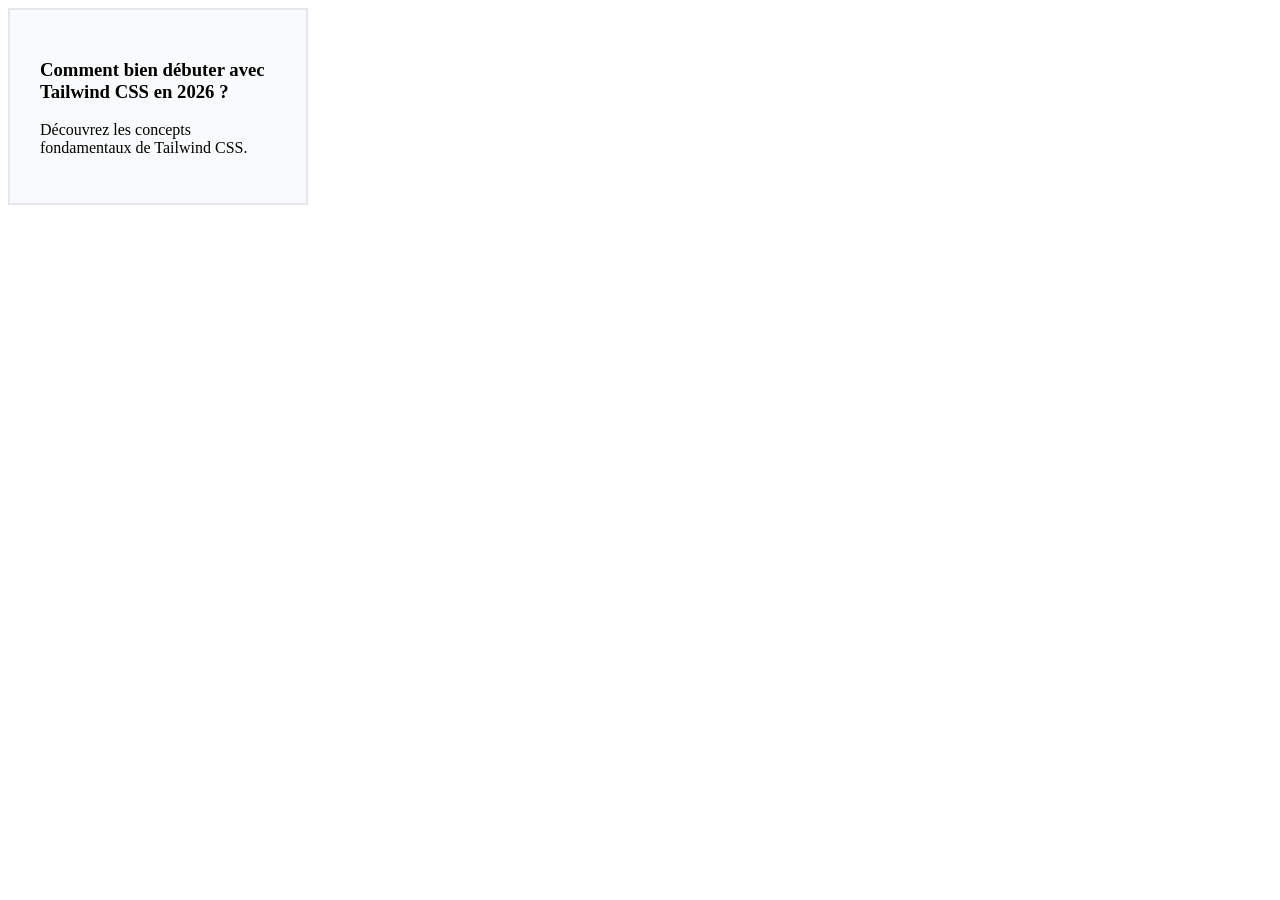
==== Tutos/CSS/projet-blog-boxmodel/index.html @ 480723d1 "tuto21 Comprendre le dimensionnement réel d'une carte" ====
<!DOCTYPE html>
<html lang="en">
<head>
    <meta charset="UTF-8">
    <meta name="viewport" content="width=device-width, initial-scale=1.0">
    <link rel="stylesheet" href="components.css">
    <link rel="stylesheet" href="global.css">

</head>
<body>
    
    <div class="carte-article">
        <div class="carte-contenu">
            <h3>Comment bien débuter avec Tailwind CSS en 2026 ?</h3>
            <p>Découvrez les concepts fondamentaux de Tailwind CSS.</p>
        </div>
    </div>
    
</body>
</html>
---- Tutos/CSS/projet-blog-boxmodel/components.css ----
.carte-article {
    width: 300px;
    background: #f9fafb;
    border: 2px solid #e5e7eb;
}
.carte-contenu {
    padding: 30px;
}
---- Tutos/CSS/projet-blog-boxmodel/global.css ----
/* Ce sélecteur "étoile" cible absolument TOUS les éléments HTML */
* {
    box-sizing: border-box;
}
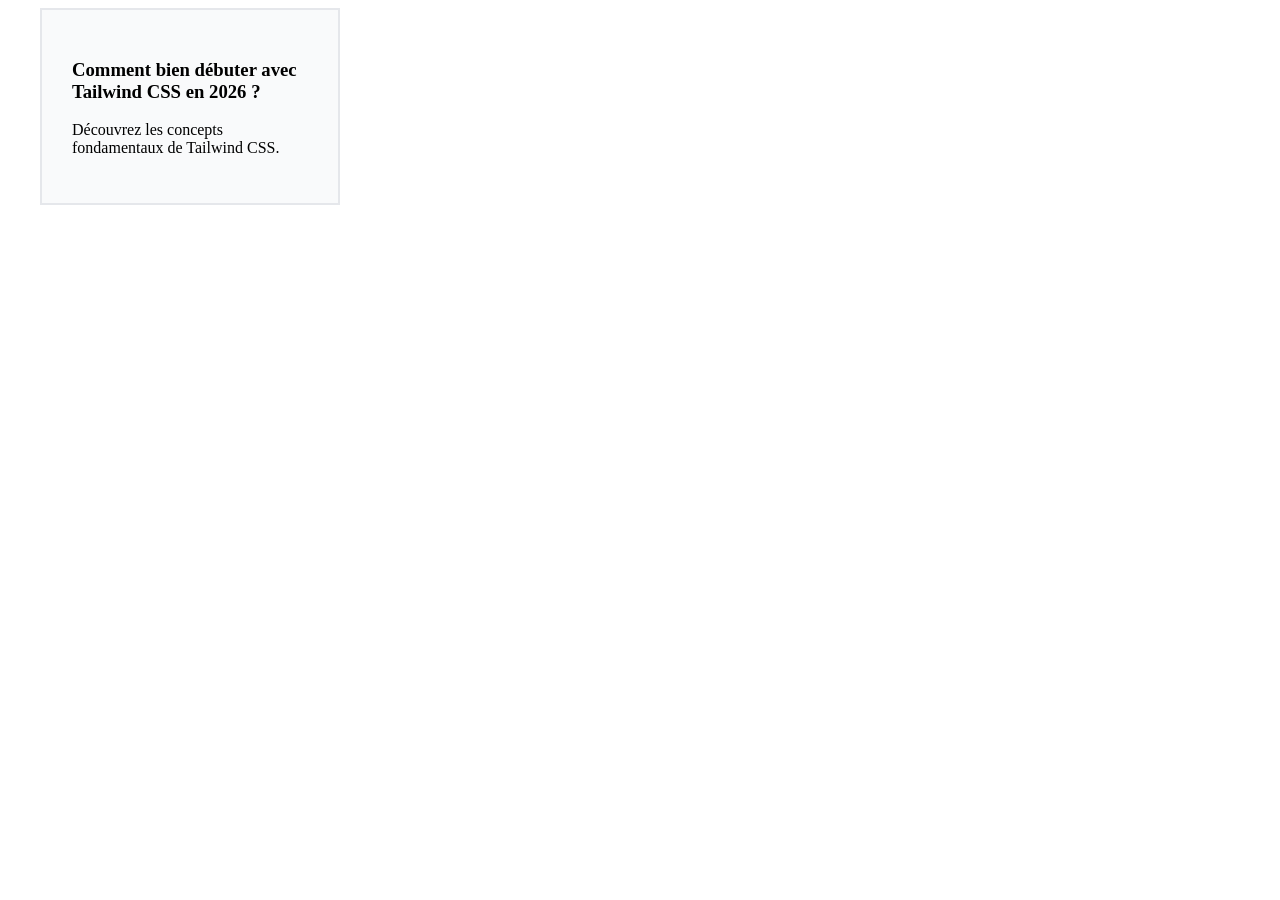
==== commit 99c8c9e6: "Projet Fil Rouge" ====
--- a/Tutos/CSS/projet-blog-boxmodel/index.html
+++ b/Tutos/CSS/projet-blog-boxmodel/index.html
@@ -5,11 +5,16 @@
     <meta name="viewport" content="width=device-width, initial-scale=1.0">
     <link rel="stylesheet" href="components.css">
     <link rel="stylesheet" href="global.css">
+    <link rel="stylesheet" href="pages.css">
 
 </head>
 <body>
     
-    <div class="carte-article">
+     <!-- Nouveau conteneur principal -->
+    <section class="section-articles">
+        <div class="conteneur-articles">
+            
+            <div class="carte-article">
         <div class="carte-contenu">
             <h3>Comment bien débuter avec Tailwind CSS en 2026 ?</h3>
             <p>Découvrez les concepts fondamentaux de Tailwind CSS.</p>
--- a/Tutos/CSS/projet-blog-boxmodel/pages.css
+++ b/Tutos/CSS/projet-blog-boxmodel/pages.css
@@ -0,0 +1,6 @@
+/* css/pages.css */
+.conteneur-articles {
+    max-width: 1200px;
+    /* La marge "auto" à gauche et à droite centre l'élément */
+    margin: 0 auto; 
+}
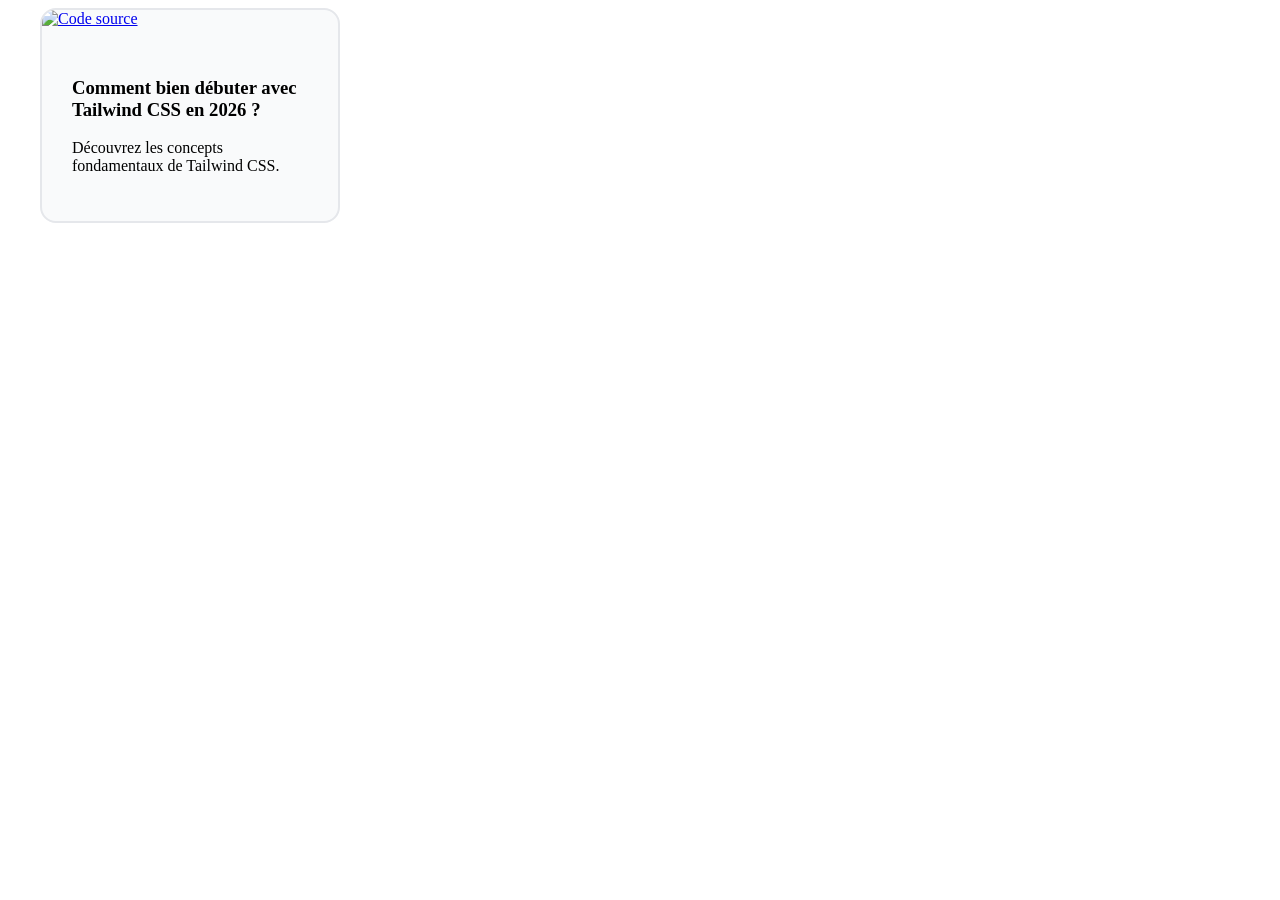
==== commit 63f55305: "tuto24Maîtriser le contenu dans une carte" ====
--- a/Tutos/CSS/projet-blog-boxmodel/index.html
+++ b/Tutos/CSS/projet-blog-boxmodel/index.html
@@ -1,25 +1,38 @@
+
 <!DOCTYPE html>
-<html lang="en">
+<html lang="fr">
 <head>
     <meta charset="UTF-8">
     <meta name="viewport" content="width=device-width, initial-scale=1.0">
+    <title>Mes cartes d'articles</title>
+
     <link rel="stylesheet" href="components.css">
     <link rel="stylesheet" href="global.css">
     <link rel="stylesheet" href="pages.css">
-
 </head>
 <body>
-    
-     <!-- Nouveau conteneur principal -->
+
+    <!-- Conteneur principal -->
     <section class="section-articles">
         <div class="conteneur-articles">
-            
+
             <div class="carte-article">
-        <div class="carte-contenu">
-            <h3>Comment bien débuter avec Tailwind CSS en 2026 ?</h3>
-            <p>Découvrez les concepts fondamentaux de Tailwind CSS.</p>
+
+                <!-- Bloc image -->
+                <a href="#" class="carte-image">
+                    <img src="https://picsum.photos/400/300" alt="Code source">
+                </a>
+
+                <!-- Bloc de contenu -->
+                <div class="carte-contenu">
+                    <h3>Comment bien débuter avec Tailwind CSS en 2026 ?</h3>
+                    <p>Découvrez les concepts fondamentaux de Tailwind CSS.</p>
+                </div>
+
+            </div>
+
         </div>
-    </div>
-    
+    </section>
+
 </body>
-</html>+</html>
--- a/Tutos/CSS/projet-blog-boxmodel/components.css
+++ b/Tutos/CSS/projet-blog-boxmodel/components.css
@@ -1,8 +1,25 @@
+
 .carte-article {
     width: 300px;
     background: #f9fafb;
     border: 2px solid #e5e7eb;
+    margin-bottom: 24px;
+
+    /* Nouvelles règles */
+    border-radius: 16px;
+    overflow: hidden;
 }
+
 .carte-contenu {
     padding: 30px;
 }
+
+.carte-image {
+    display: block; /* Retire le petit espace parasite sous les liens */
+}
+
+.carte-image img {
+    width: 100%;
+    height: 220px;
+    object-fit: cover;
+}
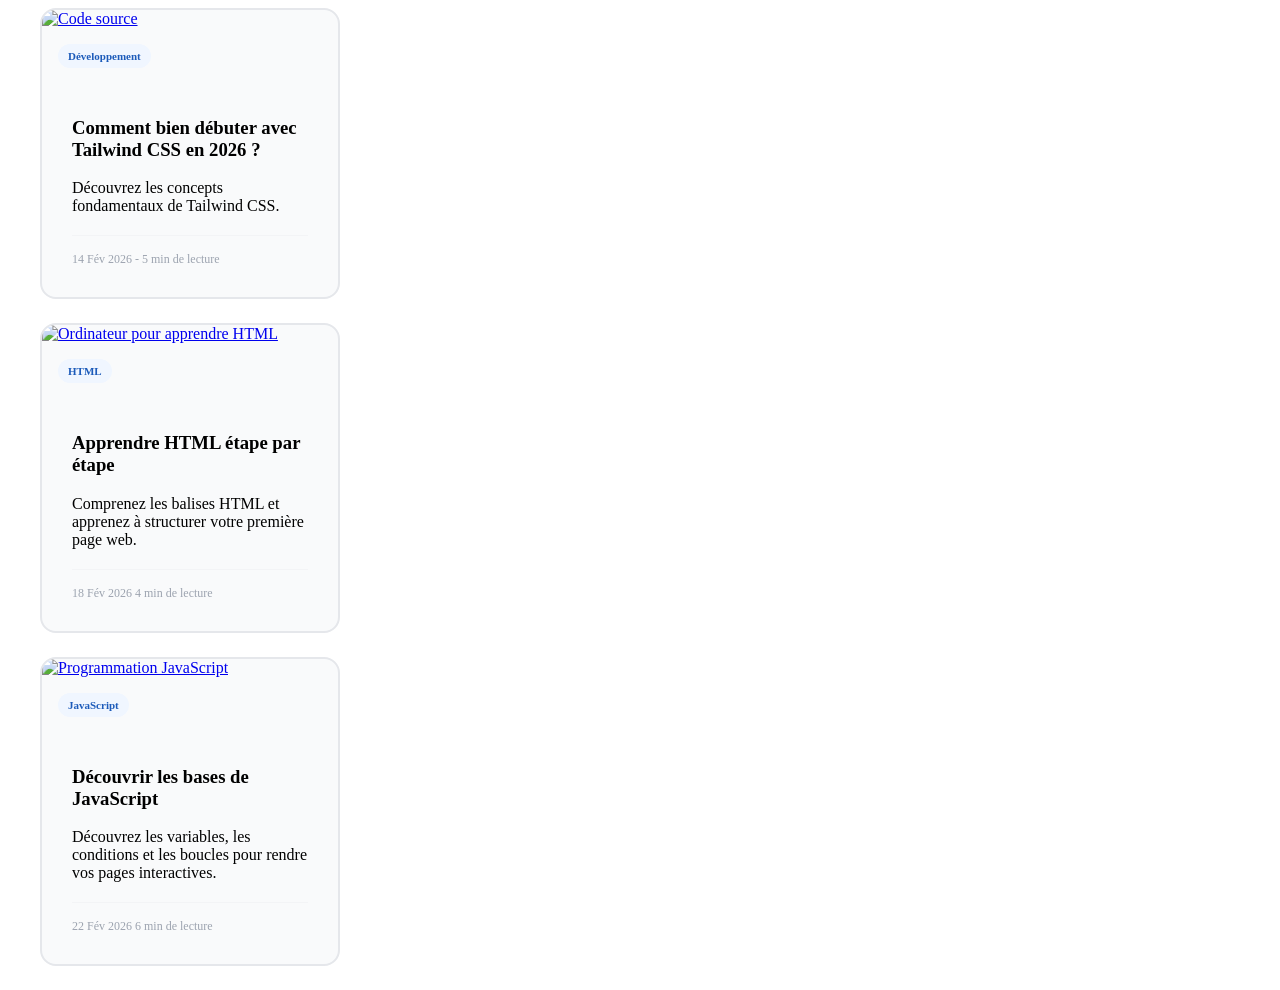
==== commit ed498fa0: "tuto25 Construire une carte d'article homogène" ====
--- a/Tutos/CSS/projet-blog-boxmodel/index.html
+++ b/Tutos/CSS/projet-blog-boxmodel/index.html
@@ -22,14 +22,58 @@
                 <a href="#" class="carte-image">
                     <img src="https://picsum.photos/400/300" alt="Code source">
                 </a>
+                 <!-- Nouvelle étiquette (entre l'image et le contenu) -->
+                <span class="etiquette-categorie bleu">Développement</span>
+    
 
                 <!-- Bloc de contenu -->
                 <div class="carte-contenu">
                     <h3>Comment bien débuter avec Tailwind CSS en 2026 ?</h3>
                     <p>Découvrez les concepts fondamentaux de Tailwind CSS.</p>
+                    <!-- Nouvelles métadonnées (fin du contenu) -->
+                  <div class="carte-meta">
+                   <span>14 Fév 2026</span>
+                   <span>- 5 min de lecture</span>
+                  </div>
                 </div>
 
+            </div> 
+         <!-- CARTE 2 -->
+        <div class="carte-article">
+            <a href="#" class="carte-image">
+                <img src="https://picsum.photos/400/300?random=2" alt="Ordinateur pour apprendre HTML">
+            </a>
+
+            <span class="etiquette-categorie bleu">HTML</span>
+
+            <div class="carte-contenu">
+                <h3>Apprendre HTML étape par étape</h3>
+                <p>Comprenez les balises HTML et apprenez à structurer votre première page web.</p>
+
+                <div class="carte-meta">
+                    <span>18 Fév 2026</span>
+                    <span>4 min de lecture</span>
+                </div>
             </div>
+        </div>
+        <!-- CARTE 3 -->
+        <div class="carte-article">
+            <a href="#" class="carte-image">
+                <img src="https://picsum.photos/400/300?random=3" alt="Programmation JavaScript">
+            </a>
+
+            <span class="etiquette-categorie bleu">JavaScript</span>
+
+            <div class="carte-contenu">
+                <h3>Découvrir les bases de JavaScript</h3>
+                <p>Découvrez les variables, les conditions et les boucles pour rendre vos pages interactives.</p>
+
+                <div class="carte-meta">
+                    <span>22 Fév 2026</span>
+                    <span>6 min de lecture</span>
+                </div>
+            </div>
+        </div>
 
         </div>
     </section>
--- a/Tutos/CSS/projet-blog-boxmodel/components.css
+++ b/Tutos/CSS/projet-blog-boxmodel/components.css
@@ -23,3 +23,21 @@
     height: 220px;
     object-fit: cover;
 }
+.etiquette-categorie {
+    display: inline-block;
+    margin: 16px 16px 0;
+    padding: 6px 10px;
+    font-size: 11px;
+    font-weight: 700;
+    border-radius: 99px;
+    background: #f0f6ff;
+    color: #1c5bba;
+}
+
+.carte-meta {
+    margin-top: 20px;
+    padding-top: 16px;
+    font-size: 12px;
+    color: #9ca3af;
+    border-top: 1px solid #f3f4f6;
+}
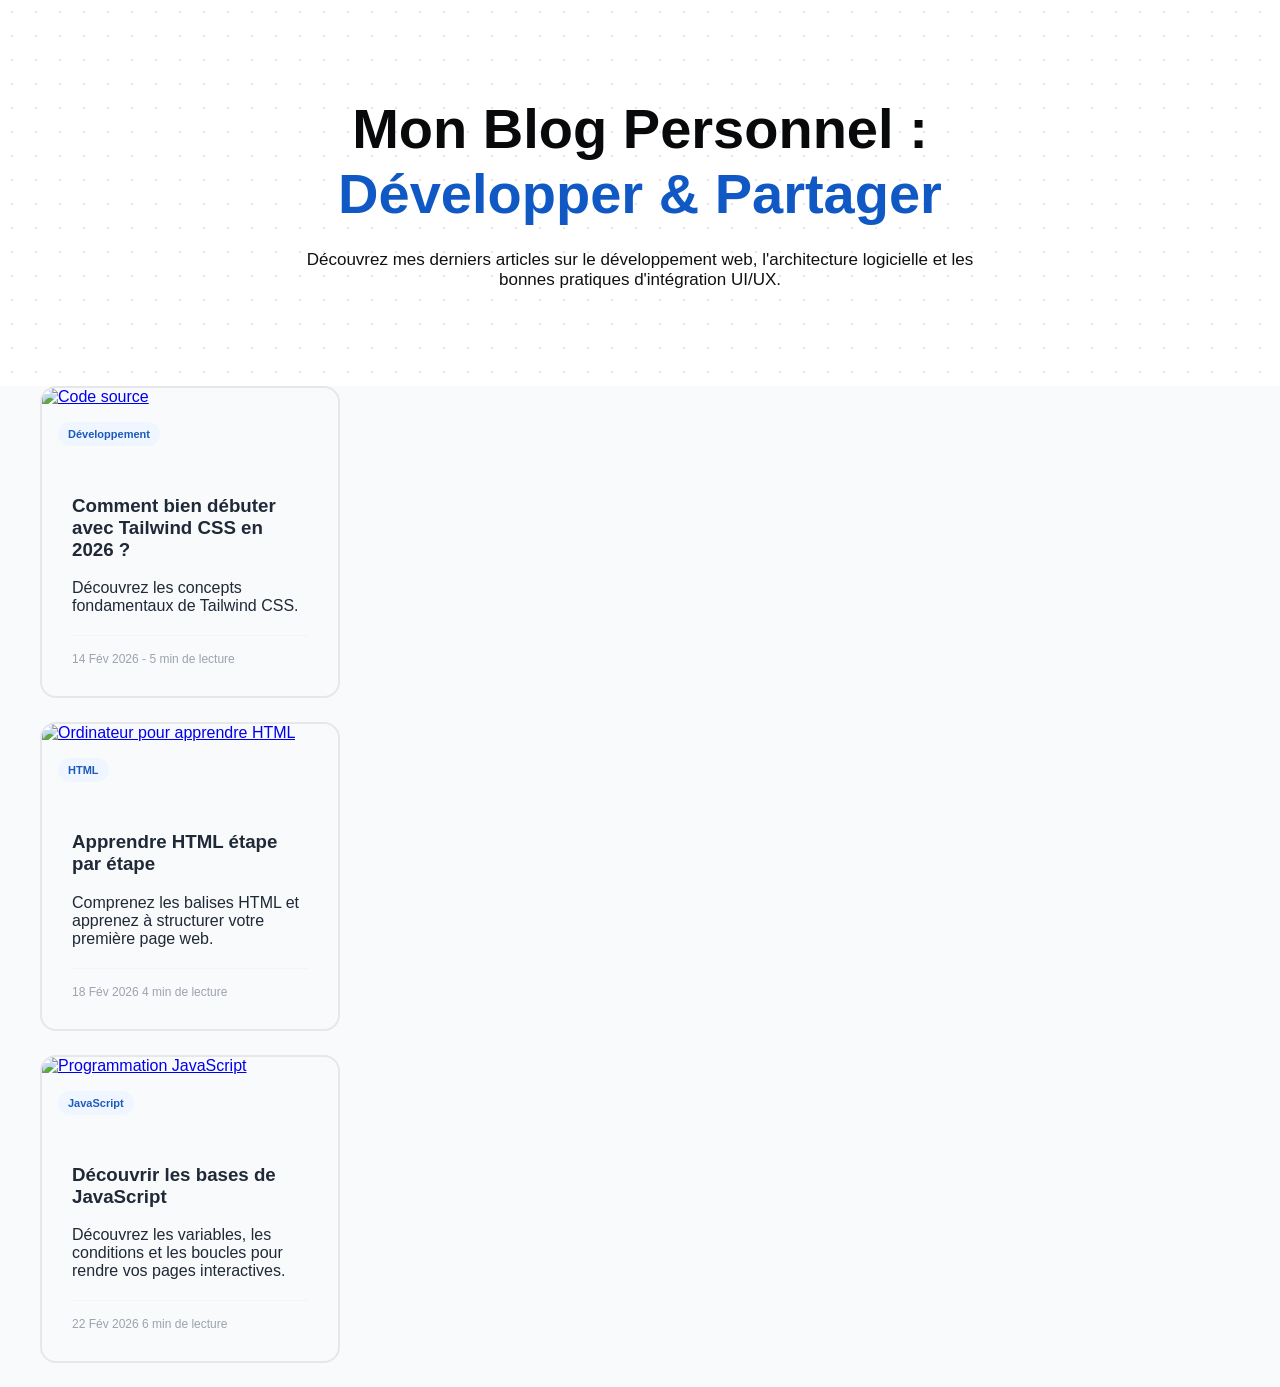
==== commit bf5a1368: "tuto-26-Projet de synthèse — Modèle de boîte" ====
--- a/Tutos/CSS/projet-blog-boxmodel/index.html
+++ b/Tutos/CSS/projet-blog-boxmodel/index.html
@@ -14,6 +14,12 @@
 
     <!-- Conteneur principal -->
     <section class="section-articles">
+        <!-- Nouvelle bannière à insérer -->
+<section class="banniere-accueil">
+    <h1>Mon Blog Personnel :<br><span>Développer &amp; Partager</span></h1>
+    
+    <p>Découvrez mes derniers articles sur le développement web, l'architecture logicielle et les bonnes pratiques d'intégration UI/UX.</p>
+</section>
         <div class="conteneur-articles">
 
             <div class="carte-article">
--- a/Tutos/CSS/projet-blog-boxmodel/global.css
+++ b/Tutos/CSS/projet-blog-boxmodel/global.css
@@ -1,4 +1,10 @@
 /* Ce sélecteur "étoile" cible absolument TOUS les éléments HTML */
 * {
     box-sizing: border-box;
+}
+body {
+    margin: 0;
+    background: #f9fafb;
+    font-family: Arial, sans-serif;
+    color: #1f2937;
 }
--- a/Tutos/CSS/projet-blog-boxmodel/pages.css
+++ b/Tutos/CSS/projet-blog-boxmodel/pages.css
@@ -4,3 +4,27 @@
     /* La marge "auto" à gauche et à droite centre l'élément */
     margin: 0 auto; 
 }
+.banniere-accueil {
+    padding: 96px 24px;
+    text-align: center;
+    background: #ffffff;
+  /* Petit effet de fond (grille) pour le style */
+    background-image: radial-gradient(#e5e7eb 1px, transparent 1px);
+    background-size: 24px 24px;
+}
+.banniere-accueil h1 {
+    max-width: 850px;
+    margin: 0 auto; /* Centre le titre de 850px au milieu de la page */
+    font-size: 56px;
+    color: #08090a;
+}
+.banniere-accueil span{
+    color: #1058c4;
+}
+
+.banniere-accueil p {
+    max-width: 680px;
+    margin: 24px auto 0; /* 24px en haut, Auto à gauche/droite, 0 en bas */
+    font-size: 17px;
+    color: #0f1010;
+}
